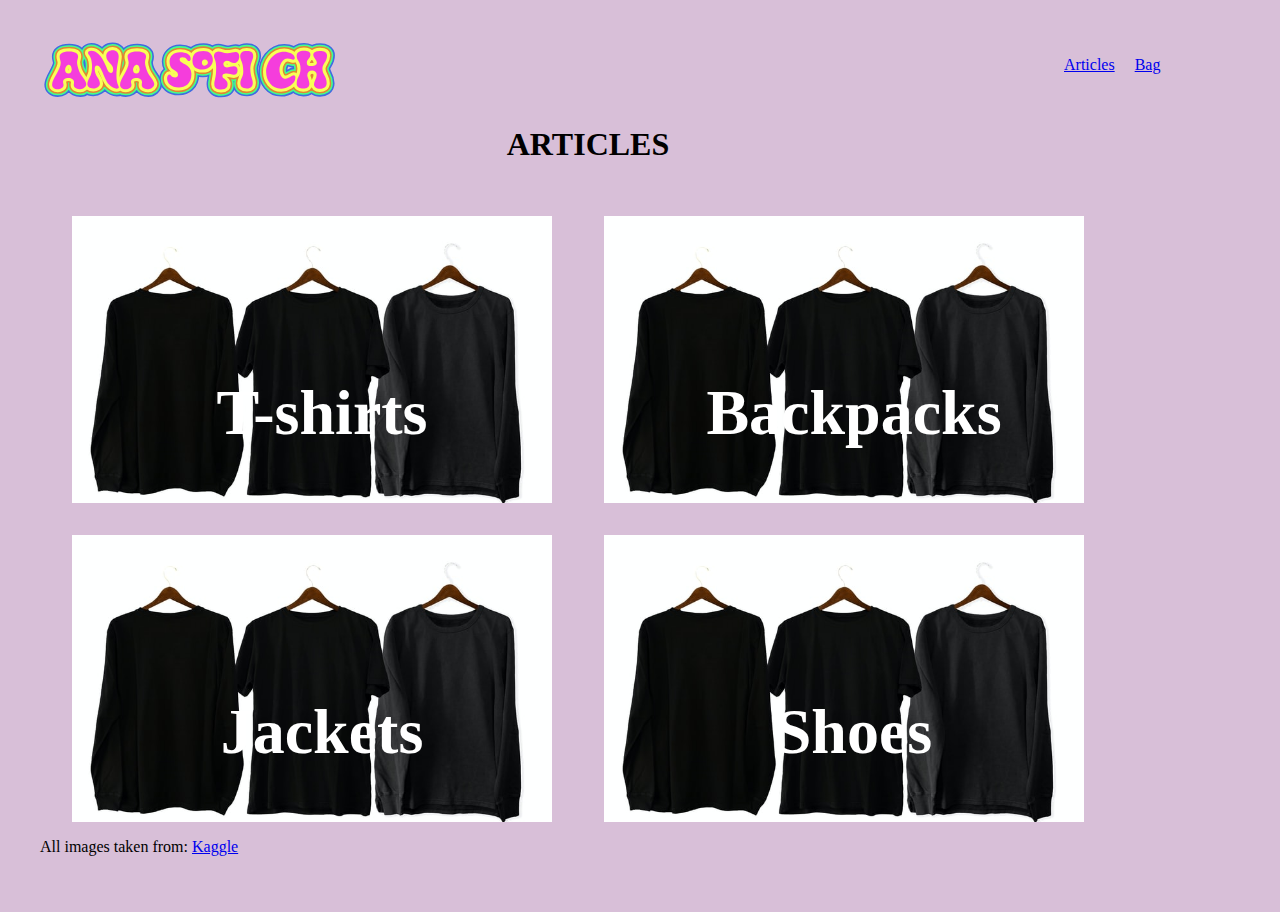
==== pages/category.html @ 18f83446 "first commit" ====
<!DOCTYPE html>
<html lang="en">
  <head>
    <meta charset="UTF-8" />
    <meta name="viewport" content="width=device-width, initial-scale=1.0" />
    <title>Articles</title>
    <link rel="stylesheet" href="../style.css" />
  </head>
  <body class="category-page">
    <header id="globalNav">
      <div id="logo">
        <img src="../images/logo-color.svg" alt="logo" />
      </div>
      <nav id="navBar">
        <a href="../pages/category.html">Articles</a>
        <a href="#">Bag</a>
      </nav>
    </header>
    <main>
      <h1>ARTICLES</h1>
      <div class="articleType" id="Tshirts">
        <a href="productlist.html">
          <h2 class="articleName">T-shirts</h2>
        </a>
      </div>
      <div class="articleType" id="Backpacks">
        <a href="productlist.html">
          <h2 class="articleName">Backpacks</h2>
        </a>
      </div>
      <div class="articleType" id="Jackets">
        <a href="productlist.html">
          <h2 class="articleName">Jackets</h2>
        </a>
      </div>
      <div class="articleType" id="Shoes">
        <a href="productlist.html">
          <h2 class="articleName">Shoes</h2>
        </a>
      </div>
    </main>

    <footer>
      <p>
        All images taken from:
        <a
          href="https://www.kaggle.com/paramaggarwal/fashion-product-images-dataset"
          target="_blank"
          >Kaggle</a
        >
      </p>
    </footer>
  </body>
</html>
---- style.css ----
body {
  padding: 2rem;
  background-color: thistle;
}

header {
  display: grid;
  grid-template-columns: 5fr 1fr;
}

#logo img {
  max-width: 30%;
}

#navBar {
  margin: 1rem;
}

#navBar a {
  margin: 0.5rem;
  font-size: 1rem;
}

/*category*/

.category-page main {
  display: grid;
  grid-template-columns: repeat(auto-fill, minmax(150px, 500px));
  gap: 2rem;
  margin-left: 2rem;
}

.category-page main h1 {
  grid-column: 1/-1;
  text-align: center;
}

.articleType {
  display: flex;
  flex-direction: column;
  border-radius: 1rem;
  text-align: center;
}

.articleType a {
  text-decoration: none;
}

.articleType img {
  max-width: 80%;
}

.articleName {
  color: white;
  font-size: 4rem;
  margin-top: 10rem;
}

#Tshirts {
  background-image: url(images/tshirts-category.jpg);
  background-repeat: no-repeat;
  background-size: 30rem;
  border-radius: 0%;
  max-width: 100%;
}

#Backpacks {
  background-image: url(images/tshirts-category.jpg);
  background-repeat: no-repeat;
  background-size: 30rem;
  border-radius: 0%;
  max-width: 100%;
}

#Jackets {
  background-image: url(images/tshirts-category.jpg);
  background-repeat: no-repeat;
  background-size: 30rem;
  border-radius: 0%;
  max-width: 100%;
}

#Shoes {
  background-image: url(images/tshirts-category.jpg);
  background-repeat: no-repeat;
  background-size: 30rem;
  border-radius: 0%;
  max-width: 100%;
}
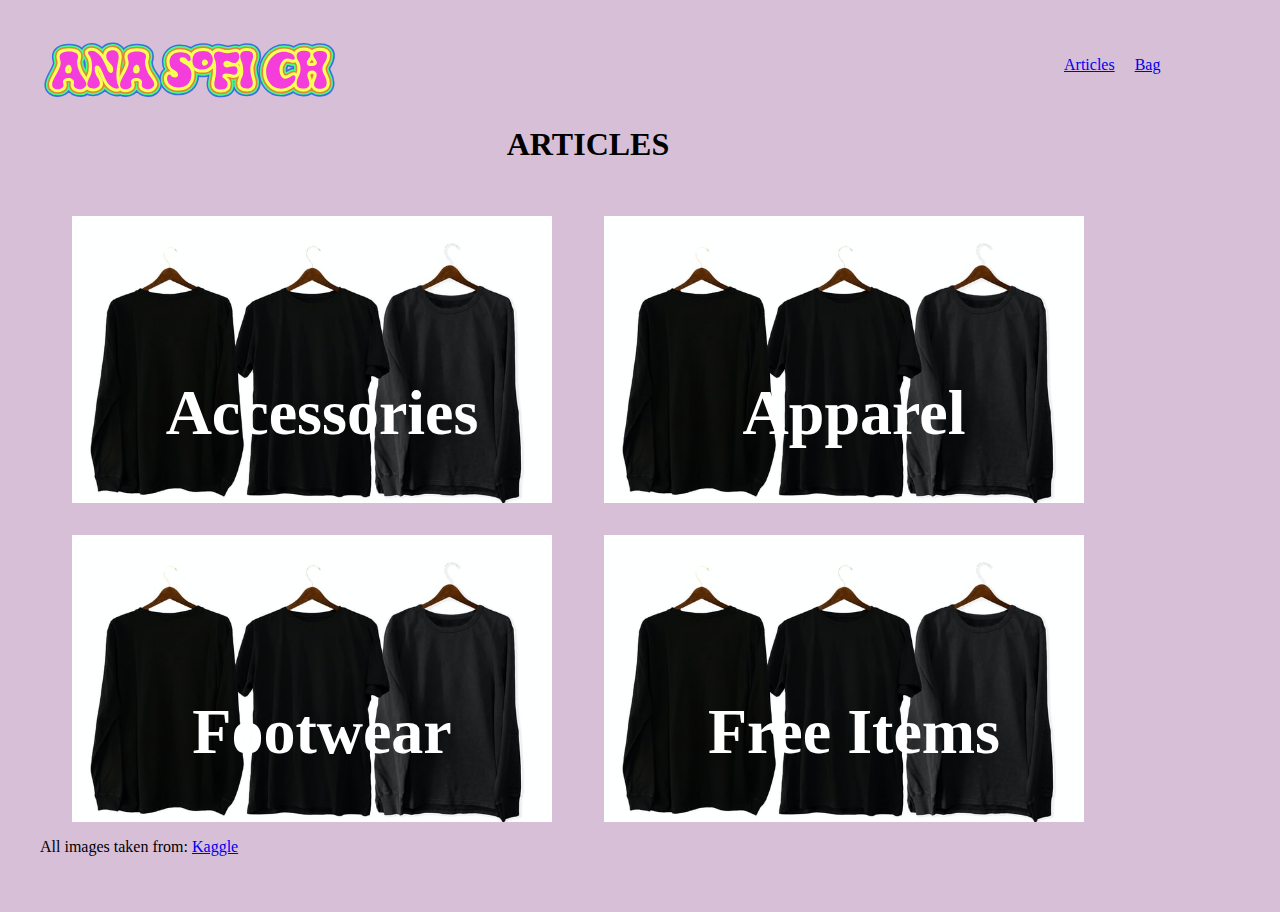
==== commit a23bc2af: "changed categories" ====
--- a/pages/category.html
+++ b/pages/category.html
@@ -18,24 +18,24 @@
     </header>
     <main>
       <h1>ARTICLES</h1>
-      <div class="articleType" id="Tshirts">
+      <div class="articleType" id="Accessories">
         <a href="productlist.html">
-          <h2 class="articleName">T-shirts</h2>
+          <h2 class="articleName">Accessories</h2>
         </a>
       </div>
-      <div class="articleType" id="Backpacks">
+      <div class="articleType" id="Apparel">
         <a href="productlist.html">
-          <h2 class="articleName">Backpacks</h2>
+          <h2 class="articleName">Apparel</h2>
         </a>
       </div>
-      <div class="articleType" id="Jackets">
+      <div class="articleType" id="Footwear">
         <a href="productlist.html">
-          <h2 class="articleName">Jackets</h2>
+          <h2 class="articleName">Footwear</h2>
         </a>
       </div>
-      <div class="articleType" id="Shoes">
+      <div class="articleType" id="FreeItems">
         <a href="productlist.html">
-          <h2 class="articleName">Shoes</h2>
+          <h2 class="articleName">Free Items</h2>
         </a>
       </div>
     </main>
--- a/style.css
+++ b/style.css
@@ -56,7 +56,7 @@
   margin-top: 10rem;
 }
 
-#Tshirts {
+#Accessories {
   background-image: url(images/tshirts-category.jpg);
   background-repeat: no-repeat;
   background-size: 30rem;
@@ -64,7 +64,7 @@
   max-width: 100%;
 }
 
-#Backpacks {
+#Apparel {
   background-image: url(images/tshirts-category.jpg);
   background-repeat: no-repeat;
   background-size: 30rem;
@@ -72,7 +72,7 @@
   max-width: 100%;
 }
 
-#Jackets {
+#Footwear {
   background-image: url(images/tshirts-category.jpg);
   background-repeat: no-repeat;
   background-size: 30rem;
@@ -80,7 +80,7 @@
   max-width: 100%;
 }
 
-#Shoes {
+#FreeItems {
   background-image: url(images/tshirts-category.jpg);
   background-repeat: no-repeat;
   background-size: 30rem;
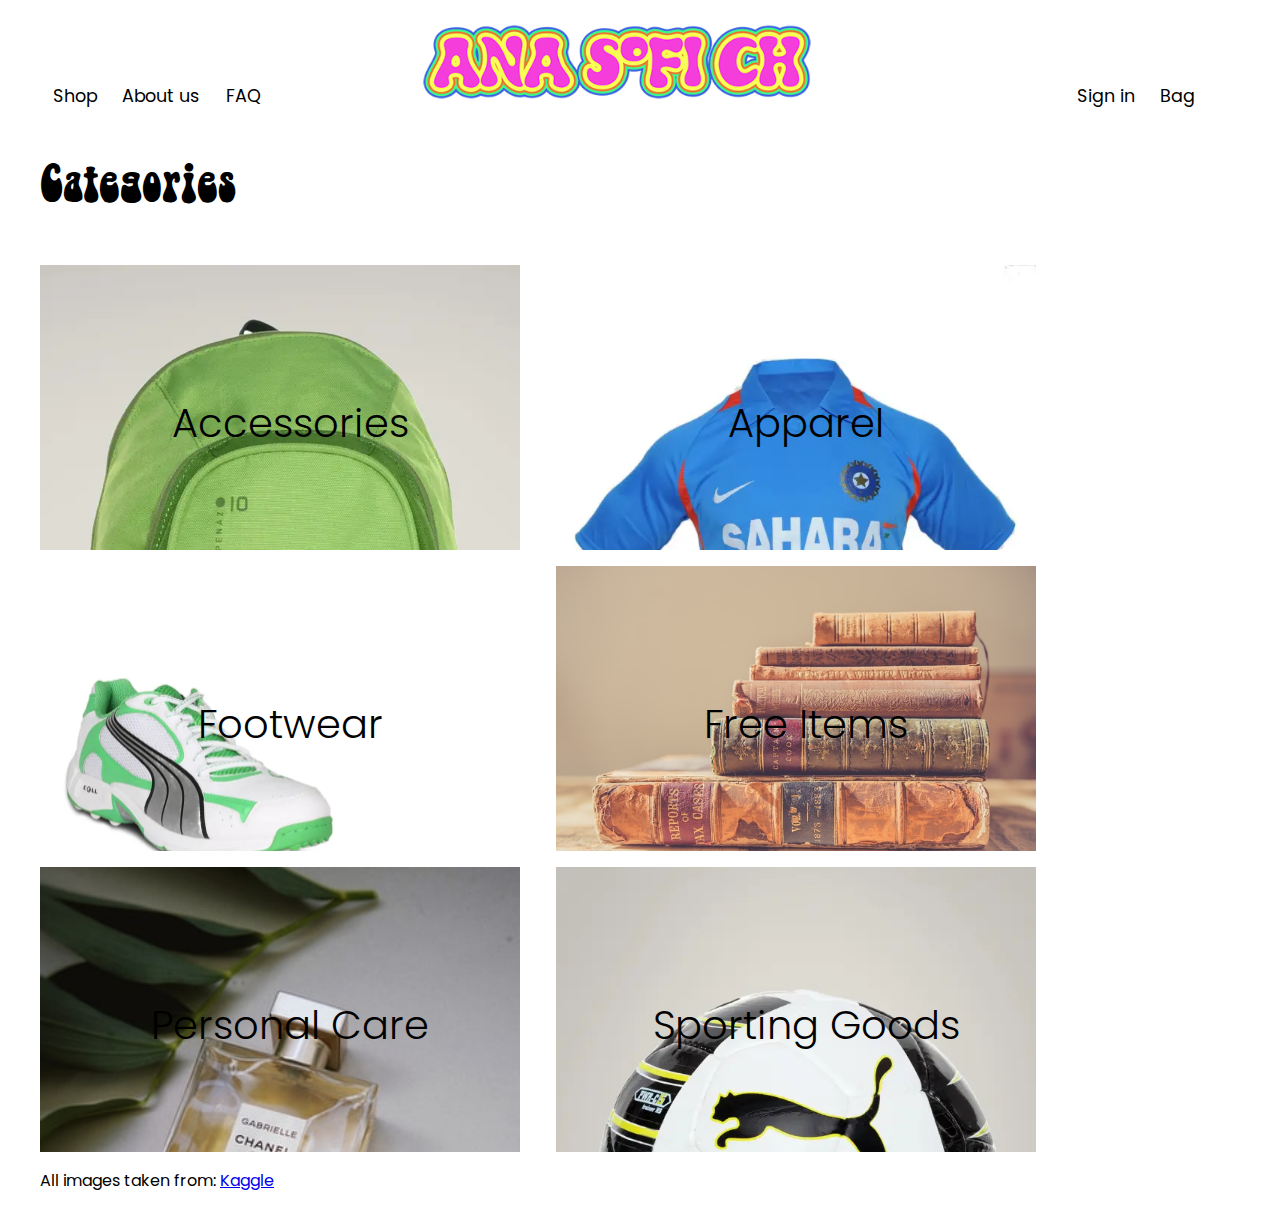
==== commit a3835542: "added javascript" ====
--- a/pages/category.html
+++ b/pages/category.html
@@ -3,21 +3,29 @@
   <head>
     <meta charset="UTF-8" />
     <meta name="viewport" content="width=device-width, initial-scale=1.0" />
-    <title>Articles</title>
+    <title>Categories</title>
     <link rel="stylesheet" href="../style.css" />
   </head>
   <body class="category-page">
     <header id="globalNav">
+      <div id="navBar2">
+        <a href="category.html">Shop</a>
+        <a href="#">About us</a>
+        <a href="#">FAQ</a>
+      </div>
       <div id="logo">
-        <img src="../images/logo-color.svg" alt="logo" />
+        <a href="../index.html"
+          ><img src="../images/logo-positive-medium.png" alt="logo"
+        /></a>
       </div>
       <nav id="navBar">
-        <a href="../pages/category.html">Articles</a>
+        <a href="#">Sign in</a>
         <a href="#">Bag</a>
       </nav>
     </header>
+
     <main>
-      <h1>ARTICLES</h1>
+      <h1>Categories</h1>
       <div class="articleType" id="Accessories">
         <a href="productlist.html">
           <h2 class="articleName">Accessories</h2>
@@ -38,6 +46,16 @@
           <h2 class="articleName">Free Items</h2>
         </a>
       </div>
+      <div class="articleType" id="PersonalCare">
+        <a href="productlist.html">
+          <h2 class="articleName">Personal Care</h2>
+        </a>
+      </div>
+      <div class="articleType" id="SportingGoods">
+        <a href="productlist.html">
+          <h2 class="articleName">Sporting Goods</h2>
+        </a>
+      </div>
     </main>
 
     <footer>
--- a/style.css
+++ b/style.css
@@ -1,38 +1,84 @@
+@import url("https://fonts.googleapis.com/css2?family=Rakkas&display=swap");
+@import url("https://fonts.googleapis.com/css2?family=Poppins:wght@300&family=Rakkas&display=swap");
+@font-face {
+  src: url(fonts/bellbottom_[allfont.net].ttf);
+  font-family: BellBottom;
+}
+@font-face {
+  src: url(fonts/WindsorBT-Roman.otf);
+  font-family: Windsor;
+}
+
 body {
-  padding: 2rem;
-  background-color: thistle;
-}
-
-header {
-  display: grid;
-  grid-template-columns: 5fr 1fr;
+  padding-right: 2rem;
+  padding-left: 2rem;
+  font-family: "Poppins", sans-serif;
+}
+
+#globalNav {
+  display: flex;
+  flex-wrap: wrap;
+}
+
+#globalNav > * {
+  margin: 0;
 }
 
 #logo img {
-  max-width: 30%;
+  max-width: 80%;
 }
 
 #navBar {
-  margin: 1rem;
+  display: flex;
+  font-size: 1.1rem;
+  margin-left: auto;
+  margin-right: 2rem;
+  margin-top: auto;
+  text-decoration: none;
 }
 
 #navBar a {
-  margin: 0.5rem;
-  font-size: 1rem;
-}
-
-/*category*/
+  margin: 0.8rem;
+  color: black;
+  text-decoration: none;
+}
+
+#navBar a:hover {
+  text-decoration: underline;
+}
+
+#navBar2 {
+  display: flex;
+  font-size: 1.1rem;
+  margin-right: auto;
+  margin-top: auto;
+  text-decoration: none;
+}
+
+#navBar2 a {
+  margin: 0.8rem;
+  color: black;
+  text-decoration: none;
+}
+
+#navBar2 a:hover {
+  text-decoration: underline;
+}
+
+/*Category*/
 
 .category-page main {
   display: grid;
   grid-template-columns: repeat(auto-fill, minmax(150px, 500px));
-  gap: 2rem;
-  margin-left: 2rem;
+  gap: 1rem;
 }
 
 .category-page main h1 {
   grid-column: 1/-1;
-  text-align: center;
+  font-size: 3rem;
+  font-weight: 300;
+  color: black;
+  font-family: BellBottom;
 }
 
 .articleType {
@@ -44,46 +90,284 @@
 
 .articleType a {
   text-decoration: none;
+  color: black;
+}
+
+.articleType a:hover {
+  color: hotpink;
+}
+
+.articleType a:active {
+  border: 0.5rem solid yellowgreen;
 }
 
 .articleType img {
-  max-width: 80%;
+  width: auto;
+  height: auto;
 }
 
 .articleName {
+  font-size: 2.5rem;
+  font-weight: 300;
+  margin-top: 4rem;
+  padding: 4rem;
+}
+
+#Accessories {
+  background-image: url(images/1565.webp);
+  background-repeat: no-repeat;
+  background-size: 30rem;
+  border-radius: 0%;
+  max-width: 100%;
+}
+
+#Apparel {
+  background-image: url(images/1164.webp);
+  background-repeat: no-repeat;
+  background-size: 30rem;
+  border-radius: 0%;
+  max-width: 100%;
+}
+
+#Footwear {
+  background-image: url(images/1542.webp);
+  background-repeat: no-repeat;
+  background-size: 20rem;
+  border-radius: 0%;
+  max-width: 100%;
+}
+
+#FreeItems {
+  background-image: url(images/free-items2.jpg);
+  background-repeat: no-repeat;
+  background-size: 30rem;
+  border-radius: 0%;
+  max-width: 100%;
+}
+
+#PersonalCare {
+  background-image: url(images/personal-care2.jpg);
+  background-repeat: no-repeat;
+  background-size: 30rem;
+  border-radius: 0%;
+  max-width: 100%;
+}
+
+#SportingGoods {
+  background-image: url(images/1550.webp);
+  background-repeat: no-repeat;
+  background-size: 30rem;
+  border-radius: 0%;
+  max-width: 100%;
+}
+
+/*Product list*/
+
+.product-list main h1 {
+  grid-column: 1/-1;
+  font-weight: 300;
+  font-size: 3rem;
+  font-family: BellBottom;
+}
+
+.productGrid {
+  display: grid;
+  grid-template-columns: repeat(auto-fill, minmax(150px, 300px));
+  gap: 2rem;
+}
+
+.product-list article h2 {
+  font-size: 1rem;
+  flex-grow: 3;
+  text-align: center;
+}
+
+.product-list article > * {
+  margin: 0;
+  font-size: 0.9rem;
+}
+
+.subtle {
+  color: pink;
+  text-align: center;
+}
+
+.product-list article {
+  display: flex;
+  flex-direction: column;
+}
+
+.product-list img {
+  max-width: 100%;
+}
+
+.product-list .priceDifference {
+  display: flex;
+  justify-content: center;
+}
+
+.product-list .discounted {
+  margin-left: 2rem;
+  margin-top: -0.2rem;
+}
+
+.product-list article.soldOut::before {
+  content: "SOLD OUT";
+  position: absolute;
+  background-color: hotpink;
   color: white;
-  font-size: 4rem;
-  margin-top: 10rem;
-}
-
-#Accessories {
-  background-image: url(images/tshirts-category.jpg);
-  background-repeat: no-repeat;
-  background-size: 30rem;
-  border-radius: 0%;
-  max-width: 100%;
-}
-
-#Apparel {
-  background-image: url(images/tshirts-category.jpg);
-  background-repeat: no-repeat;
-  background-size: 30rem;
-  border-radius: 0%;
-  max-width: 100%;
-}
-
-#Footwear {
-  background-image: url(images/tshirts-category.jpg);
-  background-repeat: no-repeat;
-  background-size: 30rem;
-  border-radius: 0%;
-  max-width: 100%;
-}
-
-#FreeItems {
-  background-image: url(images/tshirts-category.jpg);
-  background-repeat: no-repeat;
-  background-size: 30rem;
-  border-radius: 0%;
-  max-width: 100%;
-}
+  padding: 1rem;
+  font-family: BellBottom;
+  font-weight: 300;
+  font-size: 2rem;
+}
+
+.product-list article .discounted {
+  text-decoration: line-through;
+}
+
+.product-list article .discounted span {
+  display: none;
+}
+
+.discounted > p {
+  margin-bottom: 0;
+}
+
+.productlist article {
+  margin-bottom: 1rem;
+}
+
+.discounted p:last-child {
+  background: var(--off-color);
+  padding: 0.2rem;
+}
+
+.product-list article a {
+  text-decoration: none;
+  color: black;
+}
+
+.product-list article img:active {
+  border: 0.5rem solid blue;
+}
+
+/*Product*/
+.breadcrumbs {
+  list-style-type: none;
+  display: flex;
+  flex-wrap: wrap;
+  font-size: 0.75rem;
+  color: gray;
+  margin-top: 1rem;
+}
+
+.breadcrumbs a {
+  color: gray;
+  text-decoration: black;
+}
+
+.breadcrumbs a:hover {
+  text-decoration: underline;
+}
+
+.breadcrumbs li::after {
+  display: inline-block;
+  width: 10px;
+  height: 10px;
+  margin: 0 10px;
+  content: "";
+  transition: all 0.3s;
+}
+
+.breadcrumbs li:last-child::after {
+  background: none;
+}
+
+.breadcrumbs p {
+  margin-top: 0;
+  margin-right: 1rem;
+  margin-left: -1rem;
+}
+
+#productBox {
+  display: flex;
+  flex-wrap: wrap;
+  gap: 4rem;
+}
+
+#productBox img {
+  max-width: 100%;
+}
+
+#productBox h2 {
+  font-family: BellBottom;
+  font-weight: 300;
+  font-size: 2.5rem;
+}
+
+.product-page .priceDifference {
+  display: flex;
+}
+
+.product-page .soldOut::before {
+  content: "SOLD OUT";
+  position: absolute;
+  background-color: hotpink;
+  color: white;
+  padding: 1rem;
+}
+
+.product-page .discounted {
+  text-decoration: line-through;
+  margin-left: 2rem;
+  margin-top: -0.1rem;
+}
+
+.product-page .discounted span {
+  display: none;
+}
+
+#sizeChart {
+  display: flex;
+}
+
+.sizeButton {
+  background-color: hotpink;
+  border: solid hotpink;
+  margin: 0.3rem;
+  margin-top: 0;
+  padding: 1rem;
+  padding-left: 1.2rem;
+  padding-right: 1.2rem;
+  font-size: 0.8rem;
+}
+
+.sizeButton:first-child {
+  padding: 1rem;
+  padding-left: 1rem;
+  padding-right: 1rem;
+}
+
+.sizeButton:hover {
+  background-color: pink;
+  border: solid pink;
+}
+
+.cartButton {
+  background: pink;
+  border: solid pink;
+  margin-top: auto;
+  color: black;
+  padding: 1.5rem;
+  padding-right: 6rem;
+  padding-left: 6rem;
+  font-size: 1.5rem;
+  font-family: BellBottom;
+  margin-top: 2rem;
+}
+
+.cartButton:hover {
+  background-color: hotpink;
+  border: solid hotpink;
+}
